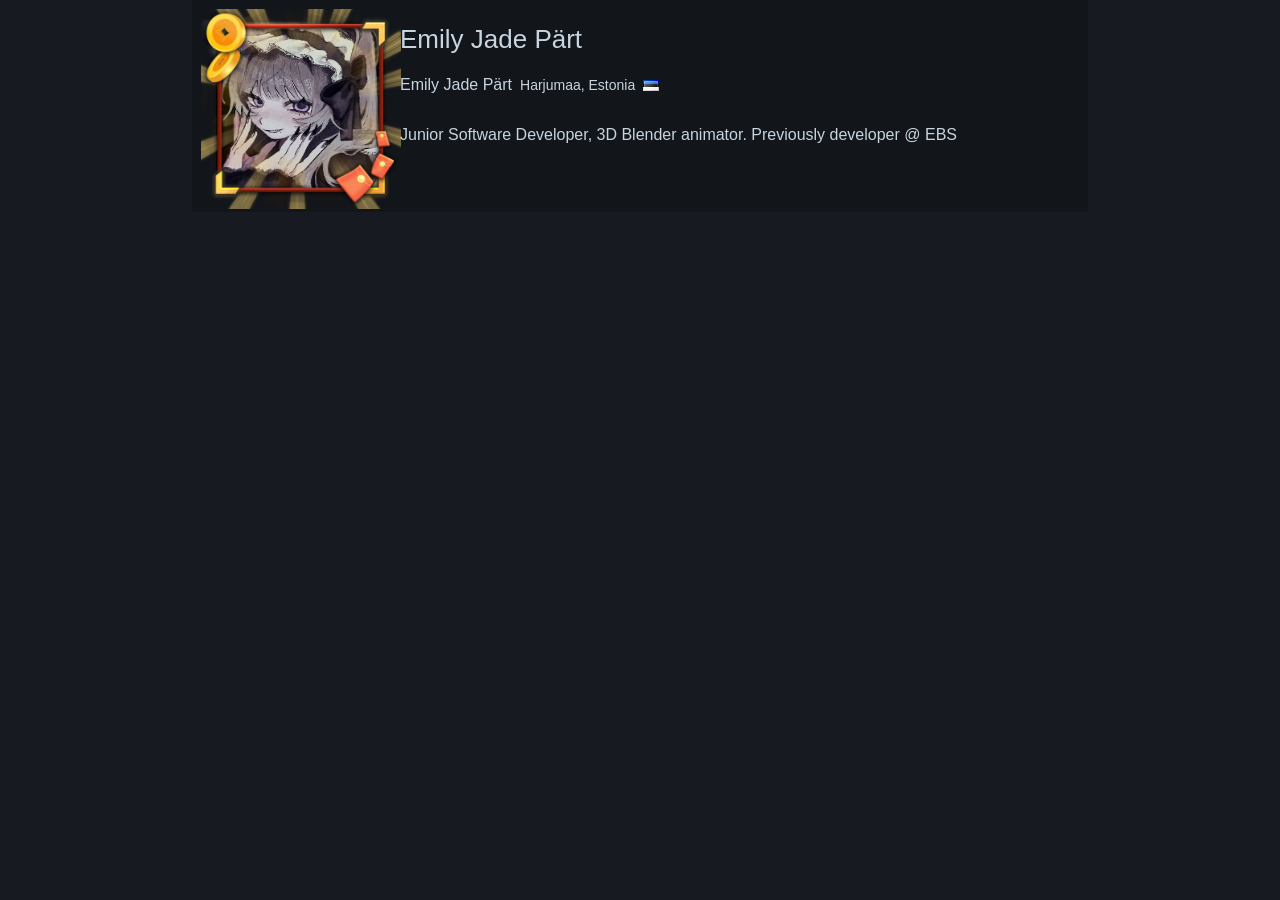
==== index.html @ 3edfde3b "header" ====
<!DOCTYPE html>
<html lang="en">
<head>
    <meta charset="UTF-8">
    <meta name="viewport" content="width=device-width, initial-scale=1.0">
    <title>Emily Jade Pärt's Portfolio</title>
    <link rel="stylesheet" href="src/style.css">
</head>
<body>
    <div class="steam-profile-background">
        <div class="profile-header">
            <div class="profile-pfp-container">
                <div class="profile-picture">
                    <img src="src/pics/HAoCRbEa0AAJ-JU.jpg" alt="Artist Credit:" width="164" height="164">
                </div>
                <div class="profile-frame">
                    <img src="src/pics/frame.png" alt="frame">

                </div>              
            </div>

            <div>
                <h1 class="persona-name">Emily Jade Pärt</h1>
                <div class="real-name-flag"> 
                    <p class="real-name">Emily Jade Pärt</p>
                    <p class="profile-location">Harjumaa, Estonia</p>
                    <img class="country-flag" src="src/pics/ee.gif">
                </div>

                <p class="profile-summary">Junior Software Developer, 3D Blender animator. Previously developer @ EBS</p>
            </div>
        </div>
        <div class="profile-content"> 

        </div>
    </div>
</body>
</html>
---- src/style.css ----
:root {
    --steam-bg-color: #171a21;
    --steam-text-color: #c7d5e0;
    font-family: Arial, sans-serif;
}

/*PAGE*/
body {
    background-color: var(--steam-bg-color);
    color: var(--steam-text-color);
    margin: 0;
}

/*PROFILE HEADER*/
.profile-header {
    display: flex;
    margin-left: 15%;
    margin-right: 15%;
    padding: 24px 12px 24px 24px;
    gap: 20px;
    background-color: rgba(0, 0, 0, 0.2);
    max-width: 976px;
}

.profile-pfp-container {
    position: relative;
    width: 164px;
    height: 164px;
}

.profile-frame img{
    position: absolute;
    top: -15px;
    left: -15px;
    width: 200px;
    height: 200px;
}

.persona-name {
    display: flex;
    font-size: 26px;
    margin: 0 0 5px 0;
    font-weight: normal;
}

.real-name-flag {
    display: flex;
    align-items: center;
    gap: 8px;
    margin-bottom: 10px;
}

.profile-location {
    margin: 0;
    font-size: 14px;
}

/*PROFILE CONTENT*/
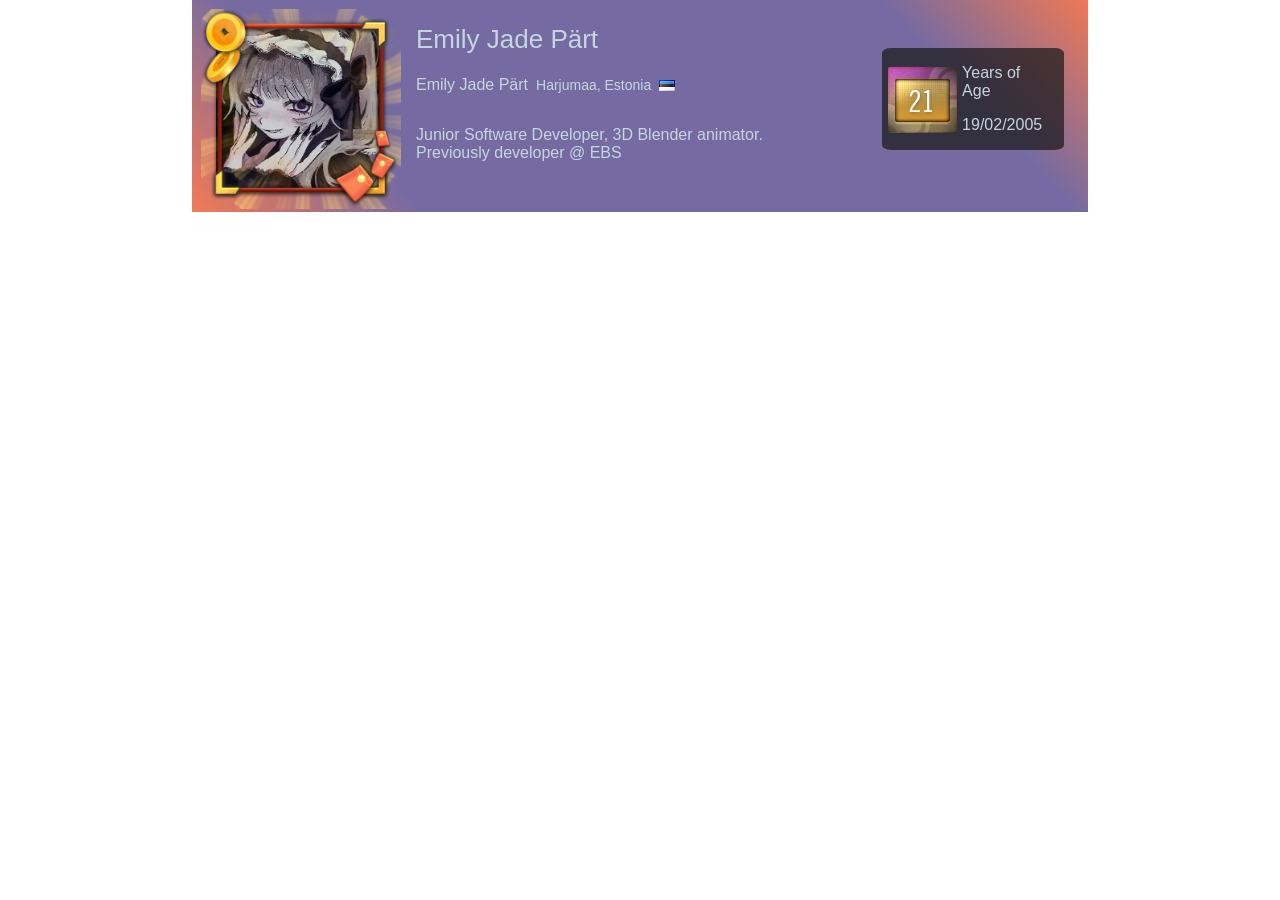
==== commit 66304169: "Header mostly done" ====
--- a/index.html
+++ b/index.html
@@ -7,6 +7,9 @@
     <link rel="stylesheet" href="src/style.css">
 </head>
 <body>
+    <video autoplay muted loop id="background-video">
+        <source src="src/pics/background.mp4" type="video/mp4">
+    </video>
     <div class="steam-profile-background">
         <div class="profile-header">
             <div class="profile-pfp-container">
@@ -15,20 +18,29 @@
                 </div>
                 <div class="profile-frame">
                     <img src="src/pics/frame.png" alt="frame">
-
-                </div>              
+                </div>    
+     
             </div>
-
-            <div>
+  
+            <div class="persona-container">
                 <h1 class="persona-name">Emily Jade Pärt</h1>
                 <div class="real-name-flag"> 
                     <p class="real-name">Emily Jade Pärt</p>
                     <p class="profile-location">Harjumaa, Estonia</p>
                     <img class="country-flag" src="src/pics/ee.gif">
                 </div>
-
                 <p class="profile-summary">Junior Software Developer, 3D Blender animator. Previously developer @ EBS</p>
             </div>
+
+            <div class="badge-info-container">
+                <div class="badge-background">
+                    <img src="src/pics/steamyears21_80.png">
+                    <div class="badge-info-text">
+                        <p>Years of Age</p>
+                        <p>19/02/2005</p>
+                    </div>
+                </div>
+            </div>   
         </div>
         <div class="profile-content"> 
 
--- a/src/style.css
+++ b/src/style.css
@@ -2,13 +2,23 @@
     --steam-bg-color: #171a21;
     --steam-text-color: #c7d5e0;
     font-family: Arial, sans-serif;
+    --gradient-background: linear-gradient(47deg,rgba(239, 65, 12, 0.7) 0%, rgba(58, 44, 122, 0.7) 21%, rgba(58, 44, 122, 0.7) 81%, rgba(232, 63, 12, 0.7) 100%);
 }
 
 /*PAGE*/
 body {
-    background-color: var(--steam-bg-color);
+    background-image: url(HAoCRbEa0AAJ-JU.jpg);
     color: var(--steam-text-color);
     margin: 0;
+}
+
+#background-video {
+    position: absolute;
+    right: 0px;
+    bottom: 0px;
+    min-width: 100%;
+    min-height: 100%;
+    z-index: -1;
 }
 
 /*PROFILE HEADER*/
@@ -18,7 +28,7 @@
     margin-right: 15%;
     padding: 24px 12px 24px 24px;
     gap: 20px;
-    background-color: rgba(0, 0, 0, 0.2);
+    background-image: var(--gradient-background);
     max-width: 976px;
 }
 
@@ -34,6 +44,11 @@
     left: -15px;
     width: 200px;
     height: 200px;
+}
+
+.persona-container {
+    padding-left: 1rem;
+    max-width: 50%;
 }
 
 .persona-name {
@@ -55,4 +70,19 @@
     font-size: 14px;
 }
 
+.badge-info-container {
+    padding: inherit;
+    width: 15rem;
+}
+
+.badge-background {
+    display: flex;
+    align-items: center;
+    background-color: rgba(24, 24, 24, 0.7);
+    border-radius: 5%;
+}
+.badge-info-text {
+    align-items: center;
+    padding-right: 20%;
+}
 /*PROFILE CONTENT*/
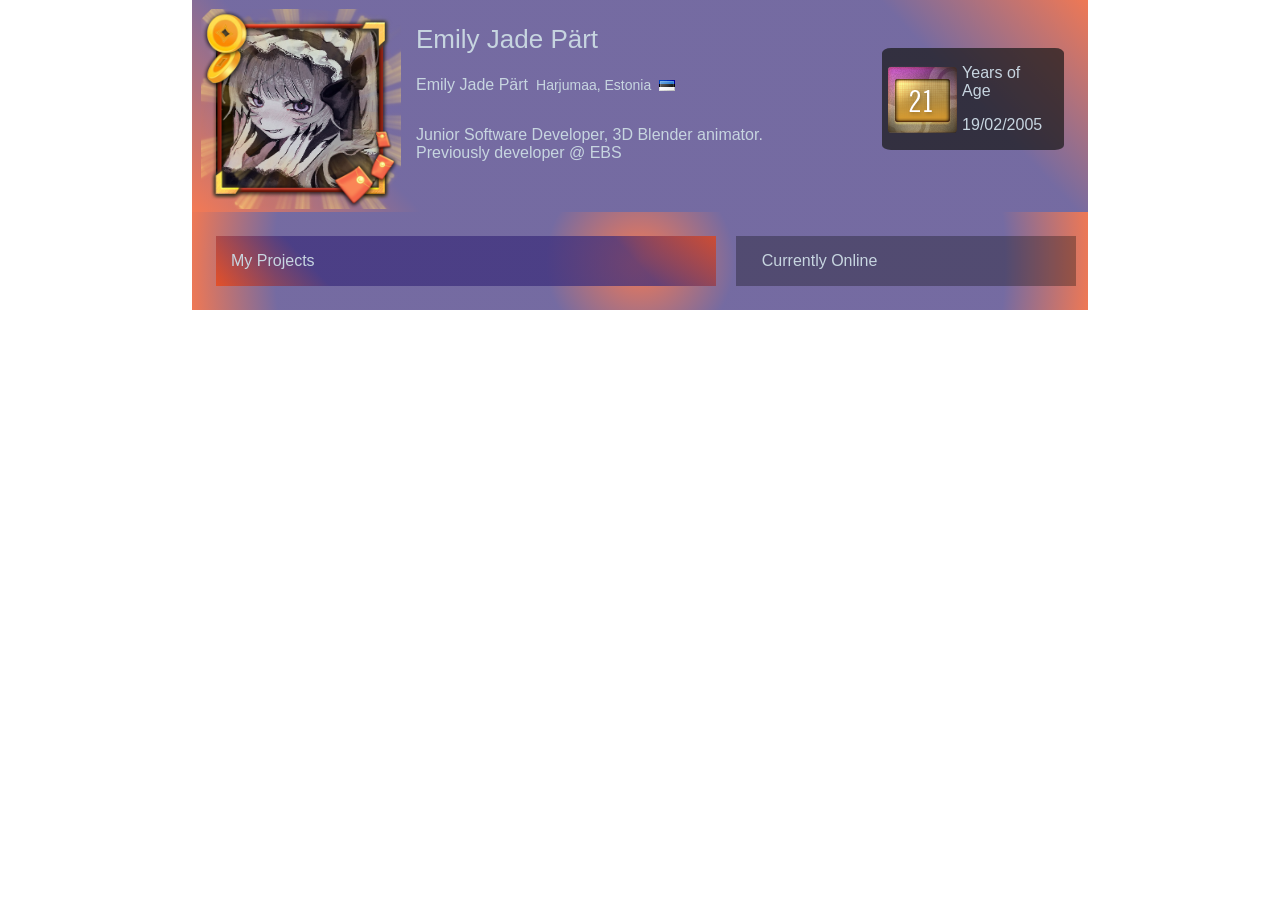
==== commit 10536876: "About Section Start" ====
--- a/index.html
+++ b/index.html
@@ -43,7 +43,16 @@
             </div>   
         </div>
         <div class="profile-content"> 
-
+            <div class="about-section">
+                <div class="customization-container">
+                    <div class="customization-header">
+                        <p class="customization-header-text">My Projects</p>
+                    </div>
+                </div>
+            </div>
+            <div class="profile-sidebar">
+                <p>Currently Online</p>
+            </div>
         </div>
     </div>
 </body>
--- a/src/style.css
+++ b/src/style.css
@@ -3,6 +3,7 @@
     --steam-text-color: #c7d5e0;
     font-family: Arial, sans-serif;
     --gradient-background: linear-gradient(47deg,rgba(239, 65, 12, 0.7) 0%, rgba(58, 44, 122, 0.7) 21%, rgba(58, 44, 122, 0.7) 81%, rgba(232, 63, 12, 0.7) 100%);
+    --gradient-content-background: radial-gradient(circle,rgba(239, 65, 12, 0.7) 0%, rgba(58, 44, 122, 0.7) 21%, rgba(58, 44, 122, 0.7) 81%, rgba(232, 63, 12, 0.7) 100%);
 }
 
 /*PAGE*/
@@ -85,4 +86,34 @@
     align-items: center;
     padding-right: 20%;
 }
-/*PROFILE CONTENT*/+/*PROFILE CONTENT*/
+.profile-content {
+    display: flex;
+    margin-left: 15%;
+    margin-right: 15%;
+    padding: 24px 12px 24px 24px;
+    gap: 20px;
+    background-image: var(--gradient-content-background);
+    max-width: 976px;   
+}
+.about-section {
+
+}
+.customization-container {
+
+}
+.customization-header {
+    display: flex;
+    background-image: var(--gradient-background);
+    min-width: 500px; 
+}
+.customization-header-text {
+    padding-left: 3%;
+}
+.profile-sidebar {
+    padding-left: 3%;
+    display: flex;
+    align-items: center;
+    background-color: rgba(0, 0, 0, 0.3);
+    width: 100%
+}
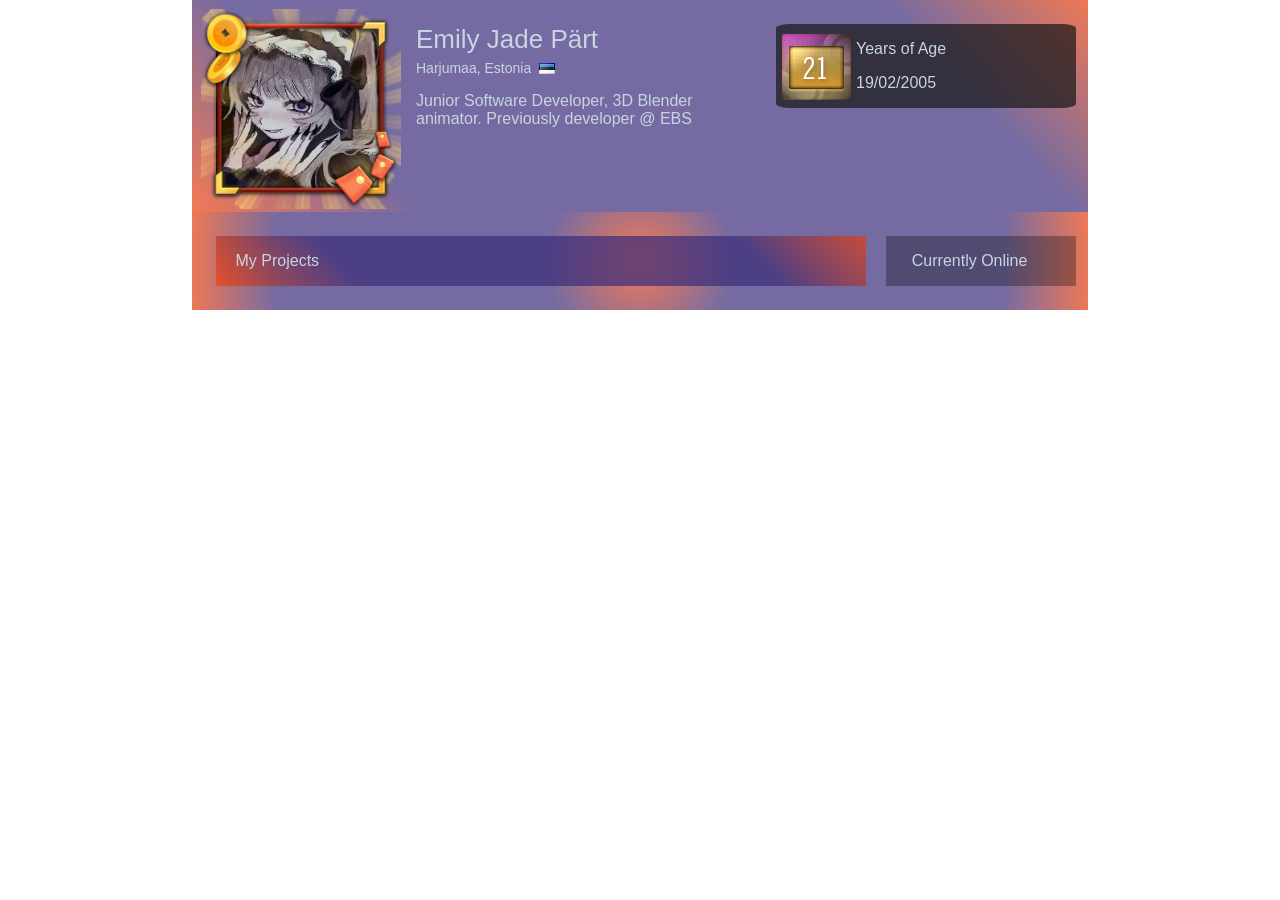
==== commit 96be8ee1: "additional headerchange" ====
--- a/index.html
+++ b/index.html
@@ -25,7 +25,6 @@
             <div class="persona-container">
                 <h1 class="persona-name">Emily Jade Pärt</h1>
                 <div class="real-name-flag"> 
-                    <p class="real-name">Emily Jade Pärt</p>
                     <p class="profile-location">Harjumaa, Estonia</p>
                     <img class="country-flag" src="src/pics/ee.gif">
                 </div>
--- a/src/style.css
+++ b/src/style.css
@@ -49,7 +49,7 @@
 
 .persona-container {
     padding-left: 1rem;
-    max-width: 50%;
+    max-width: 450px;
 }
 
 .persona-name {
@@ -72,8 +72,10 @@
 }
 
 .badge-info-container {
-    padding: inherit;
     width: 15rem;
+    min-width: 300px;
+    margin-left: auto;
+    padding-left: 0px;
 }
 
 .badge-background {
@@ -105,7 +107,7 @@
 .customization-header {
     display: flex;
     background-image: var(--gradient-background);
-    min-width: 500px; 
+    min-width: 650px; 
 }
 .customization-header-text {
     padding-left: 3%;
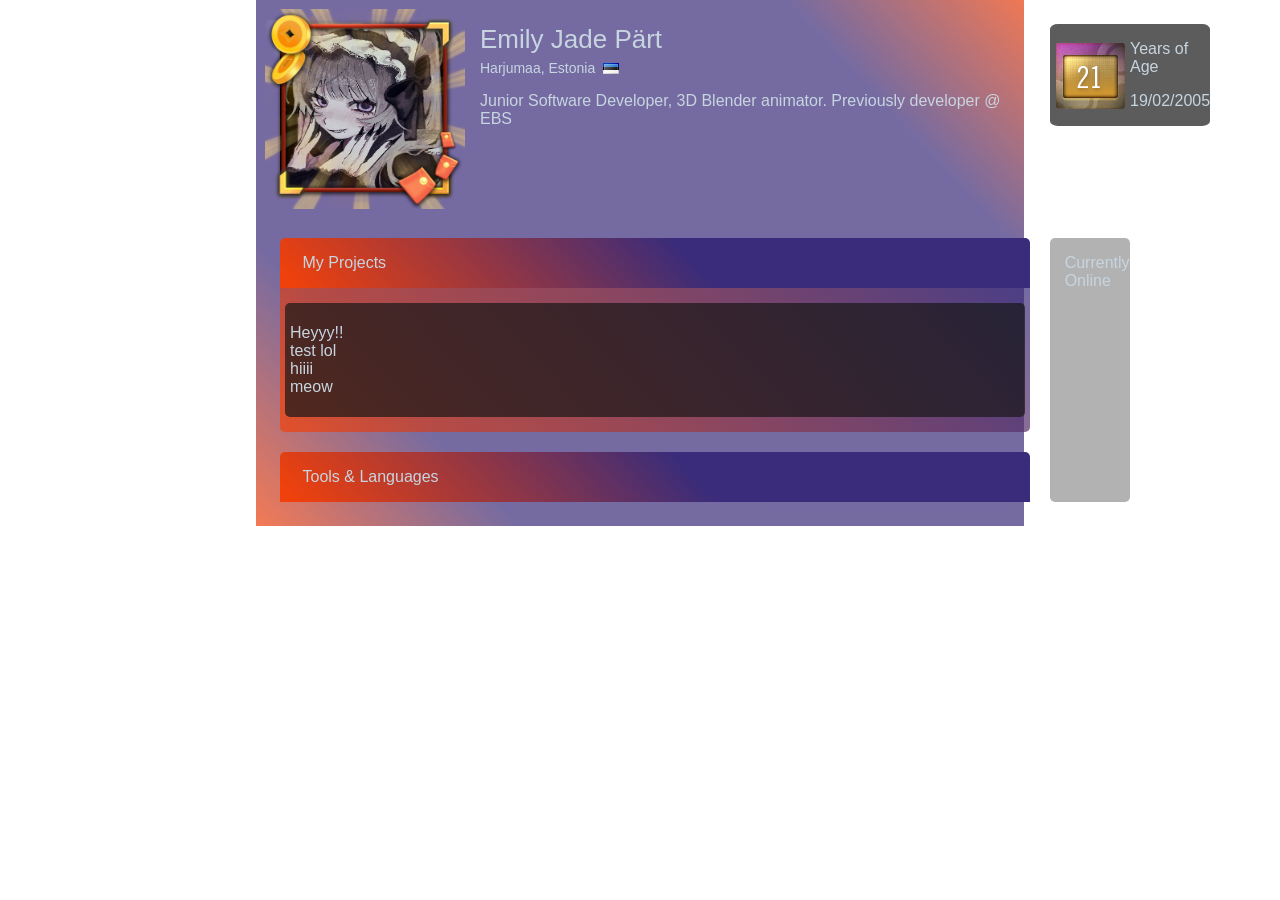
==== commit 922400d7: "incredibly fucked css but its starting to take shape!!!!" ====
--- a/index.html
+++ b/index.html
@@ -4,7 +4,7 @@
     <meta charset="UTF-8">
     <meta name="viewport" content="width=device-width, initial-scale=1.0">
     <title>Emily Jade Pärt's Portfolio</title>
-    <link rel="stylesheet" href="src/style.css">
+    <link rel="stylesheet" href="./src/style.css">
 </head>
 <body>
     <video autoplay muted loop id="background-video">
@@ -47,10 +47,23 @@
                     <div class="customization-header">
                         <p class="customization-header-text">My Projects</p>
                     </div>
+                    <div class="customization-container-background">
+                        <div class="info-field">
+                            <p class="info-text">Heyyy!! <br> test lol <br> hiiii <br> meow</p>
+                        </div>
+                    </div>
+                </div>
+                <div class="customization-container">
+                    <div class="customization-header">
+                        <p class="customization-header-text">Tools & Languages</p>
+                    </div>
                 </div>
             </div>
             <div class="profile-sidebar">
-                <p>Currently Online</p>
+                <div class="online-text">
+                    <p>Currently Online</p>
+                </div>
+                
             </div>
         </div>
     </div>
--- a/src/style.css
+++ b/src/style.css
@@ -3,7 +3,9 @@
     --steam-text-color: #c7d5e0;
     font-family: Arial, sans-serif;
     --gradient-background: linear-gradient(47deg,rgba(239, 65, 12, 0.7) 0%, rgba(58, 44, 122, 0.7) 21%, rgba(58, 44, 122, 0.7) 81%, rgba(232, 63, 12, 0.7) 100%);
-    --gradient-content-background: radial-gradient(circle,rgba(239, 65, 12, 0.7) 0%, rgba(58, 44, 122, 0.7) 21%, rgba(58, 44, 122, 0.7) 81%, rgba(232, 63, 12, 0.7) 100%);
+    --gradient-header-background: linear-gradient(47deg,rgba(239, 65, 12, 1) 2%, rgba(58, 44, 122, 1) 55%, rgba(58, 44, 122, 1) 100%);
+    --customization-container-background: linear-gradient(47deg,rgba(239, 65, 12, 0.7) 2%, rgba(58, 44, 122, 0.7) 100%);
+
 }
 
 /*PAGE*/
@@ -22,15 +24,19 @@
     z-index: -1;
 }
 
+.steam-profile-background {
+    background-image: var(--gradient-background);
+    margin-left: 20%;
+    margin-right: 20%;
+    padding: 24px 12px 24px 24px;
+    max-width: 1000px;
+
+}
+
 /*PROFILE HEADER*/
 .profile-header {
     display: flex;
-    margin-left: 15%;
-    margin-right: 15%;
-    padding: 24px 12px 24px 24px;
     gap: 20px;
-    background-image: var(--gradient-background);
-    max-width: 976px;
 }
 
 .profile-pfp-container {
@@ -49,7 +55,8 @@
 
 .persona-container {
     padding-left: 1rem;
-    max-width: 450px;
+    min-width: 550px;
+    max-width: 350px;
 }
 
 .persona-name {
@@ -72,10 +79,7 @@
 }
 
 .badge-info-container {
-    width: 15rem;
-    min-width: 300px;
-    margin-left: auto;
-    padding-left: 0px;
+    width: 100%;
 }
 
 .badge-background {
@@ -83,6 +87,8 @@
     align-items: center;
     background-color: rgba(24, 24, 24, 0.7);
     border-radius: 5%;
+    max-width: 15rem;
+    
 }
 .badge-info-text {
     align-items: center;
@@ -91,31 +97,40 @@
 /*PROFILE CONTENT*/
 .profile-content {
     display: flex;
-    margin-left: 15%;
-    margin-right: 15%;
-    padding: 24px 12px 24px 24px;
+    padding-top: 50px;
     gap: 20px;
-    background-image: var(--gradient-content-background);
-    max-width: 976px;   
 }
-.about-section {
+.info-field {
+    background-color: rgba(24, 24, 24, 0.7);
+    padding: 5px 5px 5px 5px;
+    border-radius: 5px;
+}
+.info-text {
+}
+.customization-container-background {
+    background-image: var(--customization-container-background);
+    padding: 15px 5px 15px 5px;
+    margin-bottom: 20px;
+    border-radius: 0px 0px 5px 5px;
+}
 
-}
-.customization-container {
-
-}
 .customization-header {
     display: flex;
-    background-image: var(--gradient-background);
-    min-width: 650px; 
+    background-image: var(--gradient-header-background);
+    min-width: 750px; 
+    border-radius: 5px 5px 0px 0px;
 }
 .customization-header-text {
     padding-left: 3%;
 }
 .profile-sidebar {
-    padding-left: 3%;
+    padding-left: 2%;
     display: flex;
-    align-items: center;
+    align-items: self-start;
     background-color: rgba(0, 0, 0, 0.3);
-    width: 100%
+    width: 400px;
+    border-radius: 5px 5px 5px 5px;
+}
+.online-text {
+
 }
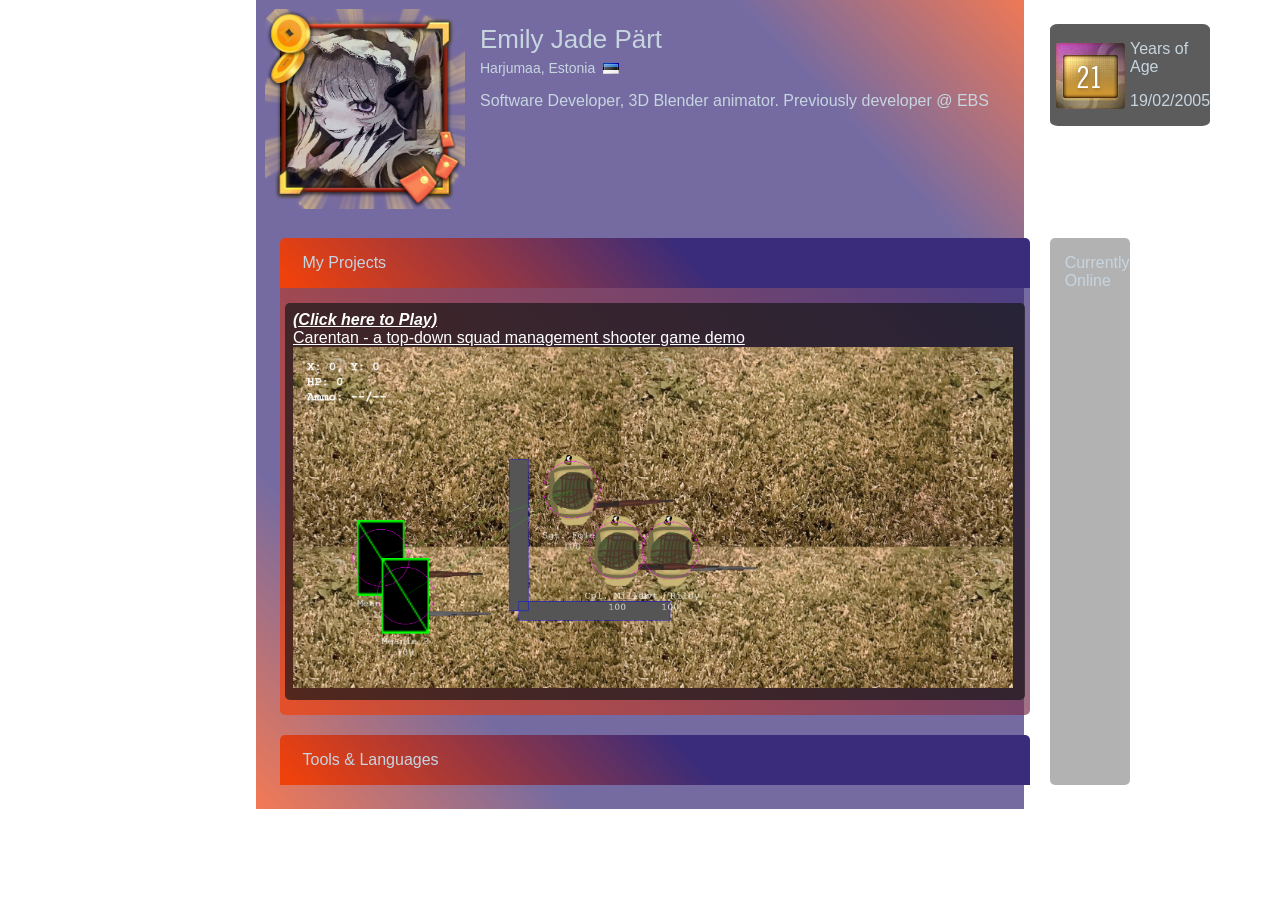
==== commit c4237e28: "Added Carentan demo, some rem fixes." ====
--- a/index.html
+++ b/index.html
@@ -28,7 +28,7 @@
                     <p class="profile-location">Harjumaa, Estonia</p>
                     <img class="country-flag" src="src/pics/ee.gif">
                 </div>
-                <p class="profile-summary">Junior Software Developer, 3D Blender animator. Previously developer @ EBS</p>
+                <p class="profile-summary">Software Developer, 3D Blender animator. Previously developer @ EBS</p>
             </div>
 
             <div class="badge-info-container">
@@ -49,7 +49,8 @@
                     </div>
                     <div class="customization-container-background">
                         <div class="info-field">
-                            <p class="info-text">Heyyy!! <br> test lol <br> hiiii <br> meow</p>
+                            <a href="https://paertu.github.io/SummerGame/" style="color: white;"><b><i>(Click here to Play)</i></b> <br> Carentan - a top-down squad management shooter game demo</a> <br>
+                            <img src="src/pics/screenshots/carentanScreenshot.png" alt="Screebshot of Carentan Demo" style="width: 45rem;">
                         </div>
                     </div>
                 </div>
@@ -63,7 +64,9 @@
                 <div class="online-text">
                     <p>Currently Online</p>
                 </div>
-                
+                <div class="game-section">
+
+                </div>
             </div>
         </div>
     </div>
--- a/src/style.css
+++ b/src/style.css
@@ -102,7 +102,7 @@
 }
 .info-field {
     background-color: rgba(24, 24, 24, 0.7);
-    padding: 5px 5px 5px 5px;
+    padding: 0.5rem 0.5rem 0.5rem 0.5rem;
     border-radius: 5px;
 }
 .info-text {
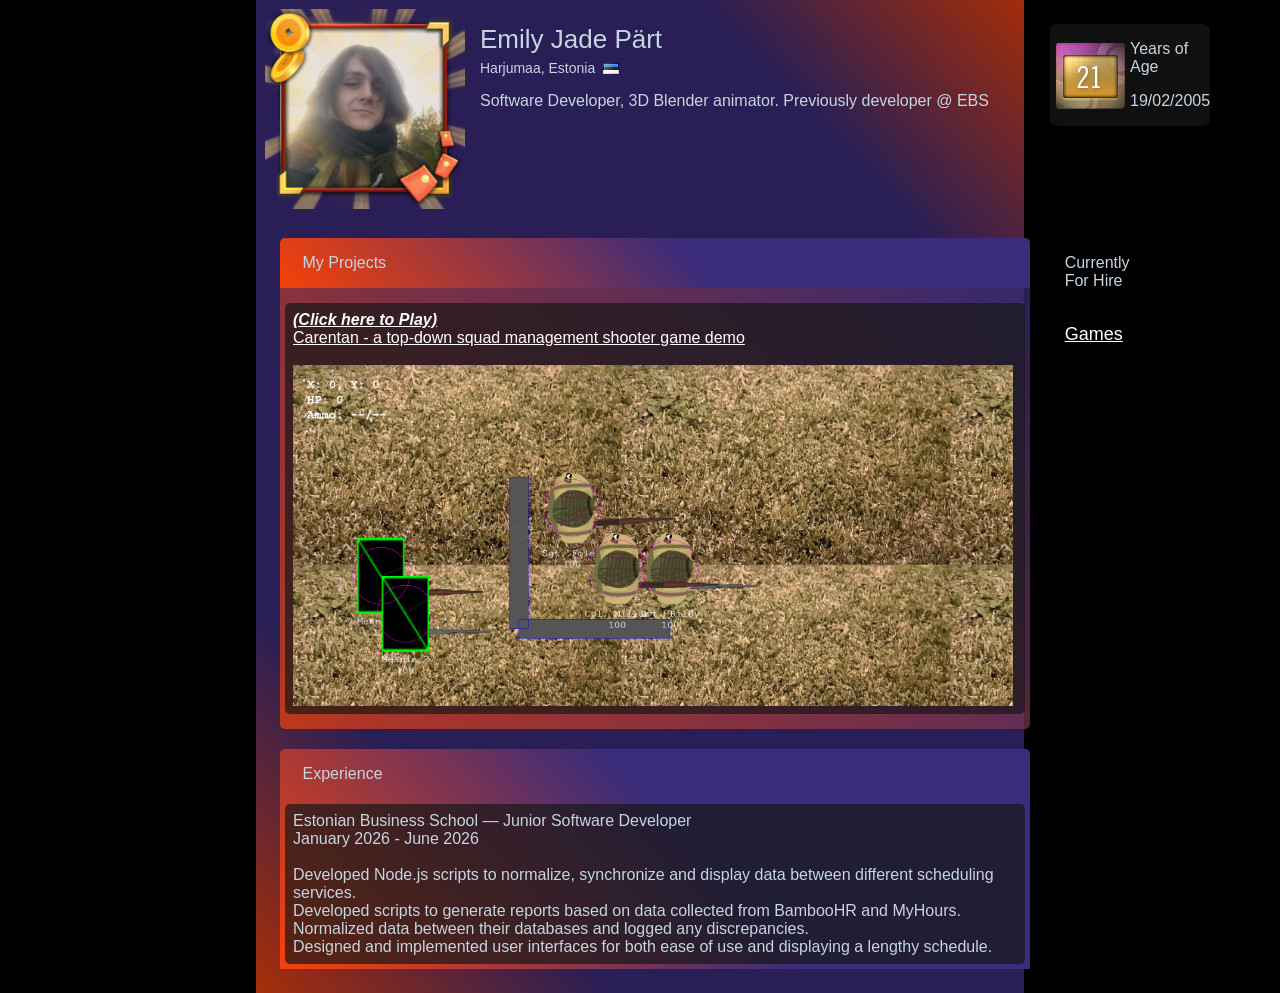
==== commit 9e54782c: "Updated Picture, Content, Added Games Page." ====
--- a/index.html
+++ b/index.html
@@ -56,16 +56,25 @@
                 </div>
                 <div class="customization-container">
                     <div class="customization-header">
-                        <p class="customization-header-text">Tools & Languages</p>
+                        <p class="customization-header-text">Experience</p>
+                         <div class="info-field" style="margin: 5px;">
+                            <a>Estonian Business School — Junior Software Developer <br>
+                                January 2026 - June 2026 <br><br>
+                                Developed Node.js scripts to normalize, synchronize and display data between different scheduling services. <br>
+                                Developed scripts to generate reports based on data collected from BambooHR and MyHours. Normalized data between their databases and logged any discrepancies.<br>
+                                Designed and implemented user interfaces for both ease of use and displaying a lengthy schedule.<br>
+                            </a>
+                        </div>
                     </div>
                 </div>
             </div>
             <div class="profile-sidebar">
                 <div class="online-text">
-                    <p>Currently Online</p>
+                    <p>Currently For Hire</p>
                 </div>
+                <br>
                 <div class="game-section">
-
+                    <a href="games.html" style="color: white;">Games</a>
                 </div>
             </div>
         </div>
--- a/src/style.css
+++ b/src/style.css
@@ -13,6 +13,7 @@
     background-image: url(HAoCRbEa0AAJ-JU.jpg);
     color: var(--steam-text-color);
     margin: 0;
+    background-color: black;
 }
 
 #background-video {
@@ -101,21 +102,29 @@
     gap: 20px;
 }
 .info-field {
+    display: flex;
+    flex-direction: column;
     background-color: rgba(24, 24, 24, 0.7);
     padding: 0.5rem 0.5rem 0.5rem 0.5rem;
     border-radius: 5px;
+    left: 5px;
 }
+
 .info-text {
+
 }
+
 .customization-container-background {
     background-image: var(--customization-container-background);
     padding: 15px 5px 15px 5px;
     margin-bottom: 20px;
     border-radius: 0px 0px 5px 5px;
+    
 }
 
 .customization-header {
     display: flex;
+    flex-direction: column;
     background-image: var(--gradient-header-background);
     min-width: 750px; 
     border-radius: 5px 5px 0px 0px;
@@ -124,13 +133,36 @@
     padding-left: 3%;
 }
 .profile-sidebar {
+    flex-direction: column;
     padding-left: 2%;
     display: flex;
-    align-items: self-start;
+    align-items:start;
     background-color: rgba(0, 0, 0, 0.3);
     width: 400px;
     border-radius: 5px 5px 5px 5px;
 }
-.online-text {
 
+.game-section {
+    font-size: large;
+}
+
+.games {
+    display: flex;
+    align-items: center;
+}
+
+td {
+    color: black;
+    text-align: center;
+    
+}
+
+.blur {
+    position: fixed;
+    top: 0;
+    left: 0;
+    width: 100%;
+    height: 100%;
+    backdrop-filter: blur(5px);
+    z-index: -1;
 }
